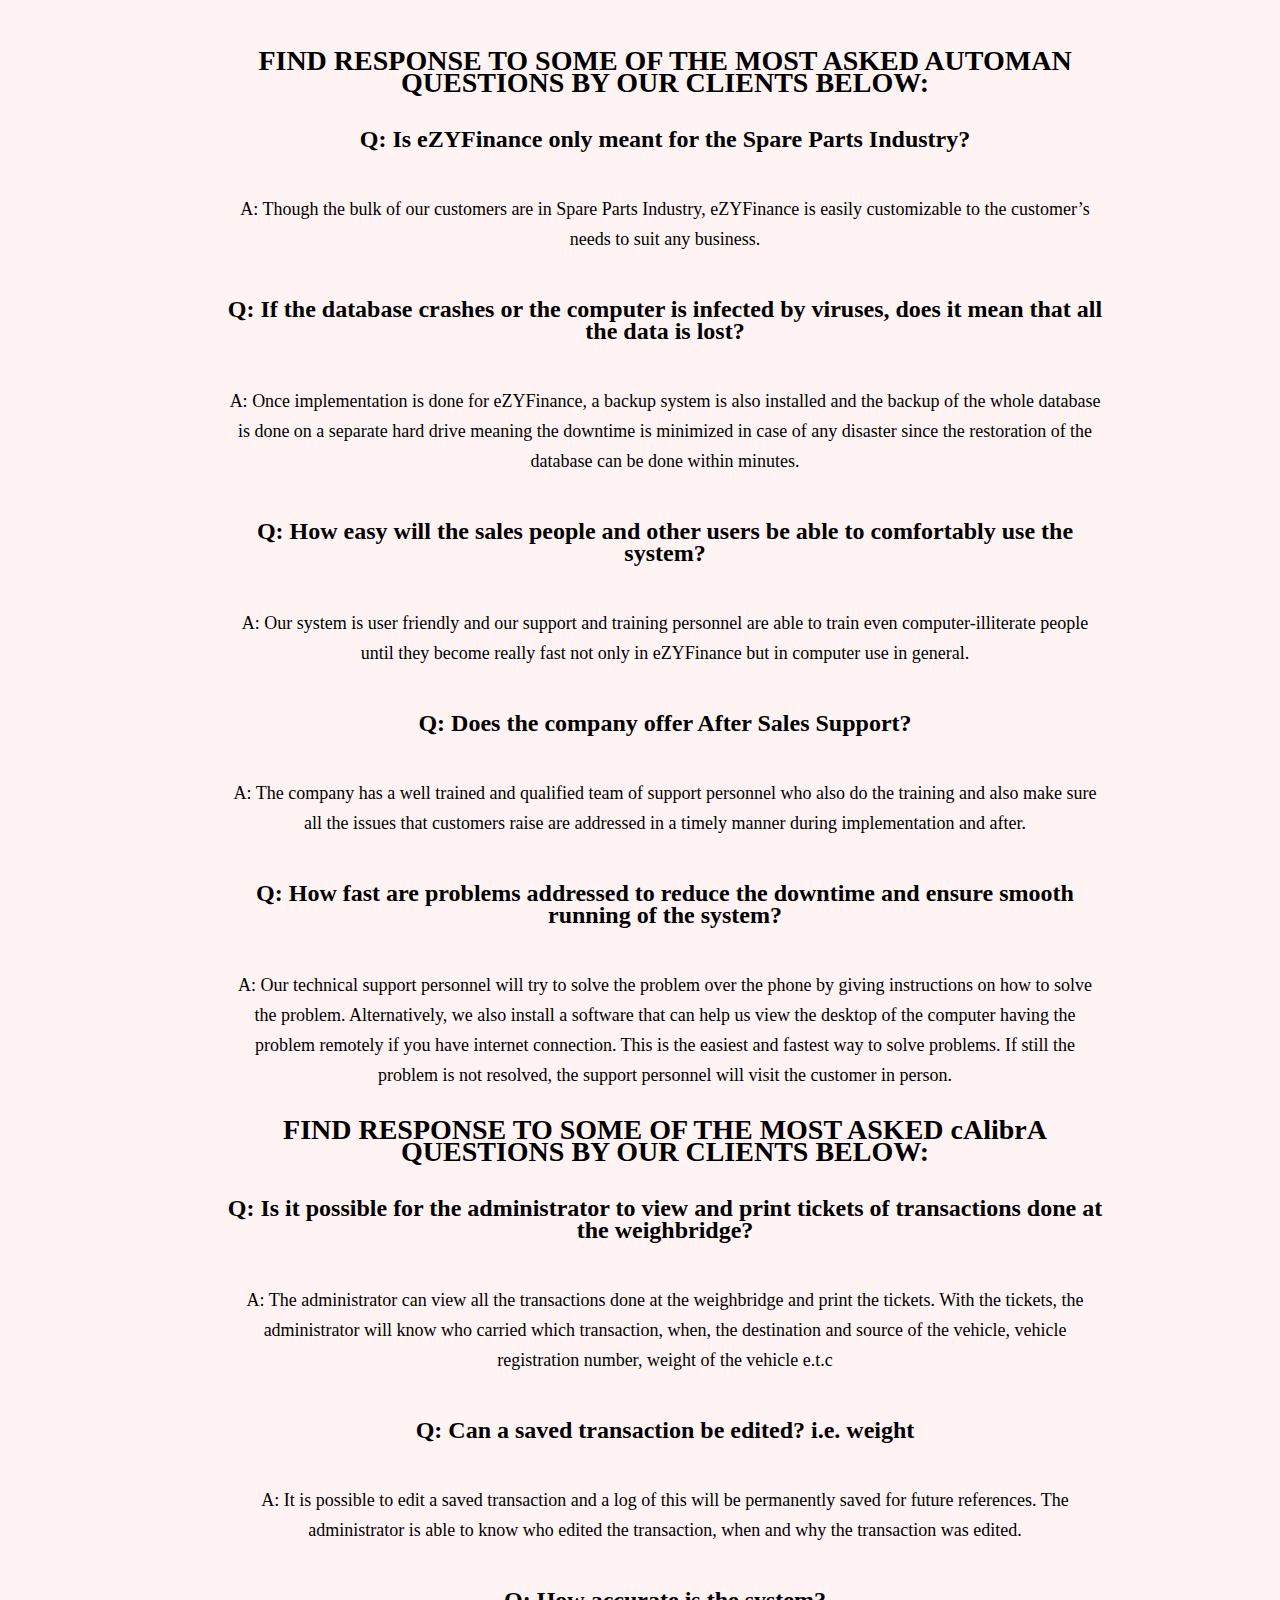
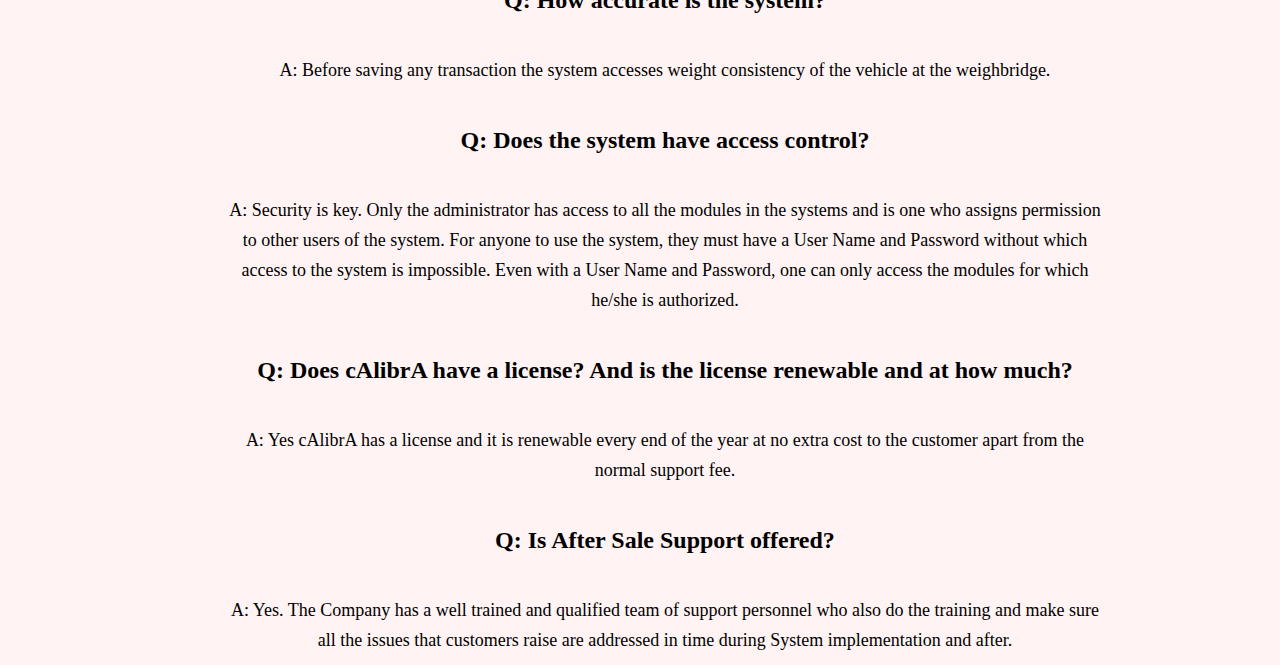
==== FAQ'S.html @ f9c11c4e "Initial commit" ====
<! DOCTYPE html>
<html>
    <style>
        body {
          background-color: #fff3f3;
          margin: auto;
          text-align: center;
          width: 900px;
          height: 50px;  
          padding-top: 50px;
          padding-right: 30px;
          padding-bottom: 50px;
          padding-left: 80px;
        }
        h3{
        color: black;
        font-size: 24px;
        font-weight: 600;
        line-height: 22px;
        padding: 10px;
        text-align: center;
        }

        h1{
        color:black;
        font-size: 28px;
        font-weight: 600;
        line-height: 22px;
        padding: 0px;
        text-align: center;
        }

        p{
            background-position: center;
            text-align: center;
            font-size: 18px;
            padding: 10px;
            line-height: 30px;
        }
        </style>
 <!--------ABOUT GASL-------->        
        <section class ="FAQ">
            <h1>FIND RESPONSE TO SOME OF THE MOST ASKED AUTOMAN QUESTIONS BY OUR CLIENTS BELOW:</h1>
                    <div class="row">
                        <div class = "FAQ-col">
                            <div>
                                <h3>Q: Is eZYFinance only meant for the Spare Parts Industry?</h3>
                                <p>A: Though the bulk of our customers are in Spare Parts Industry, eZYFinance is 
                                    easily customizable to the customer’s needs to suit any business.</p>
                            </div>
                        </div>
                        
                        <div class = "FAQ-col">
                        <div>
                                <h3>Q: If the database crashes or the computer is infected by viruses, 
                                    does it mean that all the data is lost?</h3>
                                <p>A: Once implementation is done for eZYFinance, a backup system is also installed 
                                    and the backup of the whole database is done on a separate hard drive meaning 
                                    the downtime is minimized in case of any disaster since the restoration of the database can be done within minutes. </p>
                        </div>
                        </div>

                        <div class = "FAQ-col">
                        <div>
                                <h3>Q: How easy will the sales people and other users be 
                                    able to comfortably use the system?</h3>
                                <p>A: Our system is user friendly and our support and training personnel are able to train even computer-illiterate 
                                    people until they become really fast not only in eZYFinance but in computer use in general.</p>
                        </div>
                        </div>

                        <div class = "FAQ-col">
                            <div>
                                <h3>Q: Does the company offer After Sales Support?</h3>
                                <p>A: The company has a well trained and qualified team of support personnel who also do the 
                                    training and also make sure all the issues that customers raise are addressed in a timely 
                                    manner during implementation and after.</p>
                            </div>
                        </div>

                        <div class = "FAQ-col">
                            <div>
                                <h3>Q: How fast are problems addressed to reduce the downtime and ensure 
                                    smooth running of the system?</h3>
                                <p>A: Our technical support personnel will try to solve the problem over the phone by 
                                    giving instructions on how to solve the problem. Alternatively, we also install a 
                                    software that can help us view the desktop of the computer having the problem remotely if 
                                    you have internet connection. This is the easiest and fastest way to solve problems. 
                                    If still the problem is not resolved, the support personnel will visit the customer in person.</p>
                            </div>
                        </div>

                        <h1>FIND RESPONSE TO SOME OF THE MOST ASKED cAlibrA QUESTIONS BY OUR CLIENTS BELOW:</h1>
                        <div class="row">
                        <div class = "FAQ-col">
                            <div>
                                <h3>Q: Is it possible for the administrator to view and print tickets of transactions done at the weighbridge?</h3>
                                <p>A: The administrator can view all the transactions done at the weighbridge and print the tickets. With the tickets, 
                                    the administrator will know who carried which transaction, when, the destination and source of the vehicle, 
                                    vehicle registration number, weight of the vehicle e.t.c</p>
                            </div>
                        </div>

                        <div class = "FAQ-col">
                            <div>
                                <h3>Q: Can a saved transaction be edited? i.e. weight</h3>
                                <p>A: It is possible to edit a saved transaction and a log of this will be permanently saved for future references. 
                                    The administrator is able to know who edited the transaction, when and why the transaction was edited.
                                </p>
                            </div>
                        </div>

                        <div class = "FAQ-col">
                            <div>
                                <h3>Q: How accurate is the system?</h3>
                                <p>A: Before saving any transaction the system accesses weight consistency of the vehicle at the weighbridge.</p>
                            </div>
                        </div>

                        <div class = "FAQ-col">
                            <div>
                                <h3>Q: Does the system have access control?</h3>
                                <p>A: Security is key. Only the administrator has access to all the modules in the systems and 
                                    is one who assigns permission to other users of the system. For anyone to use the system, they must have 
                                    a User Name and Password without which access to the system is impossible.
                                    Even with a User Name and Password, one can only access the modules for which he/she is authorized.</p>
                            </div>
                        </div>

                        <div class = "FAQ-col">
                            <div>
                                <h3>Q: Does cAlibrA have a license? And is the license renewable and at how much?</h3>
                                <p>A: Yes cAlibrA has a license and it is renewable every end of the year at no extra cost to the customer 
                                    apart from the normal support fee.</p>
                            </div>
                        </div>

                        <div class = "FAQ-col">
                            <div>
                                <h3>
                                    Q: Is After Sale Support offered?</h3>
                                <p>A: Yes. The Company has a well trained and qualified team of support personnel who also do the training 
                                    and make sure all the issues that customers raise are addressed in time during System implementation and after.</p>
                            </div>
                        </div>

                </section> 
                </html>
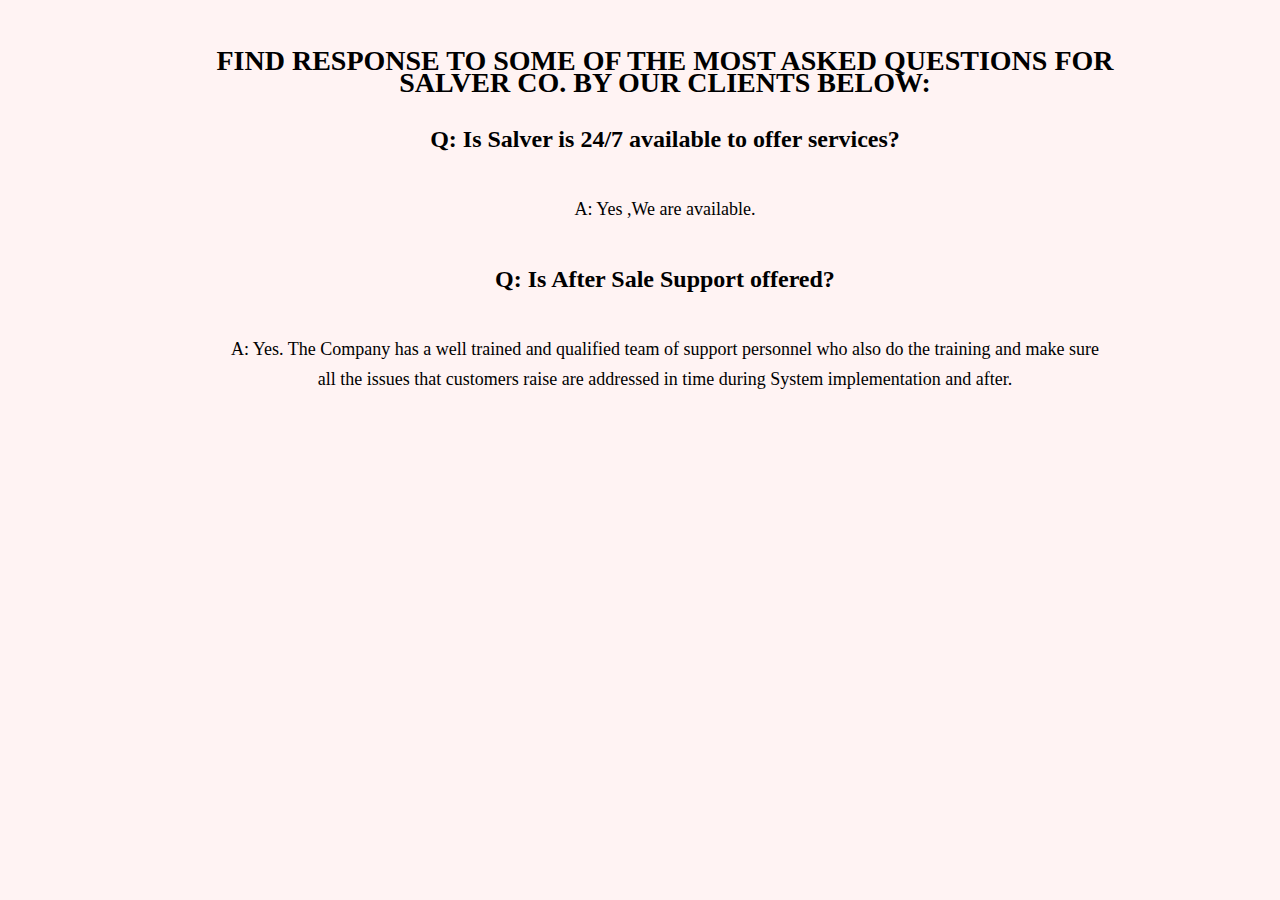
==== commit 61828fb0: "no changes" ====
--- a/FAQ'S.html
+++ b/FAQ'S.html
@@ -40,105 +40,18 @@
         </style>
  <!--------ABOUT GASL-------->        
         <section class ="FAQ">
-            <h1>FIND RESPONSE TO SOME OF THE MOST ASKED AUTOMAN QUESTIONS BY OUR CLIENTS BELOW:</h1>
+            <h1>FIND RESPONSE TO SOME OF THE MOST ASKED QUESTIONS FOR SALVER CO. BY OUR CLIENTS BELOW:</h1>
                     <div class="row">
                         <div class = "FAQ-col">
                             <div>
-                                <h3>Q: Is eZYFinance only meant for the Spare Parts Industry?</h3>
-                                <p>A: Though the bulk of our customers are in Spare Parts Industry, eZYFinance is 
-                                    easily customizable to the customer’s needs to suit any business.</p>
+                                <h3>Q: Is Salver is 24/7 available to offer services?</h3>
+                                <p>A: Yes ,We are available.</p>
                             </div>
                         </div>
-                        
-                        <div class = "FAQ-col">
-                        <div>
-                                <h3>Q: If the database crashes or the computer is infected by viruses, 
-                                    does it mean that all the data is lost?</h3>
-                                <p>A: Once implementation is done for eZYFinance, a backup system is also installed 
-                                    and the backup of the whole database is done on a separate hard drive meaning 
-                                    the downtime is minimized in case of any disaster since the restoration of the database can be done within minutes. </p>
-                        </div>
-                        </div>
-
-                        <div class = "FAQ-col">
-                        <div>
-                                <h3>Q: How easy will the sales people and other users be 
-                                    able to comfortably use the system?</h3>
-                                <p>A: Our system is user friendly and our support and training personnel are able to train even computer-illiterate 
-                                    people until they become really fast not only in eZYFinance but in computer use in general.</p>
-                        </div>
-                        </div>
-
+            
                         <div class = "FAQ-col">
                             <div>
-                                <h3>Q: Does the company offer After Sales Support?</h3>
-                                <p>A: The company has a well trained and qualified team of support personnel who also do the 
-                                    training and also make sure all the issues that customers raise are addressed in a timely 
-                                    manner during implementation and after.</p>
-                            </div>
-                        </div>
-
-                        <div class = "FAQ-col">
-                            <div>
-                                <h3>Q: How fast are problems addressed to reduce the downtime and ensure 
-                                    smooth running of the system?</h3>
-                                <p>A: Our technical support personnel will try to solve the problem over the phone by 
-                                    giving instructions on how to solve the problem. Alternatively, we also install a 
-                                    software that can help us view the desktop of the computer having the problem remotely if 
-                                    you have internet connection. This is the easiest and fastest way to solve problems. 
-                                    If still the problem is not resolved, the support personnel will visit the customer in person.</p>
-                            </div>
-                        </div>
-
-                        <h1>FIND RESPONSE TO SOME OF THE MOST ASKED cAlibrA QUESTIONS BY OUR CLIENTS BELOW:</h1>
-                        <div class="row">
-                        <div class = "FAQ-col">
-                            <div>
-                                <h3>Q: Is it possible for the administrator to view and print tickets of transactions done at the weighbridge?</h3>
-                                <p>A: The administrator can view all the transactions done at the weighbridge and print the tickets. With the tickets, 
-                                    the administrator will know who carried which transaction, when, the destination and source of the vehicle, 
-                                    vehicle registration number, weight of the vehicle e.t.c</p>
-                            </div>
-                        </div>
-
-                        <div class = "FAQ-col">
-                            <div>
-                                <h3>Q: Can a saved transaction be edited? i.e. weight</h3>
-                                <p>A: It is possible to edit a saved transaction and a log of this will be permanently saved for future references. 
-                                    The administrator is able to know who edited the transaction, when and why the transaction was edited.
-                                </p>
-                            </div>
-                        </div>
-
-                        <div class = "FAQ-col">
-                            <div>
-                                <h3>Q: How accurate is the system?</h3>
-                                <p>A: Before saving any transaction the system accesses weight consistency of the vehicle at the weighbridge.</p>
-                            </div>
-                        </div>
-
-                        <div class = "FAQ-col">
-                            <div>
-                                <h3>Q: Does the system have access control?</h3>
-                                <p>A: Security is key. Only the administrator has access to all the modules in the systems and 
-                                    is one who assigns permission to other users of the system. For anyone to use the system, they must have 
-                                    a User Name and Password without which access to the system is impossible.
-                                    Even with a User Name and Password, one can only access the modules for which he/she is authorized.</p>
-                            </div>
-                        </div>
-
-                        <div class = "FAQ-col">
-                            <div>
-                                <h3>Q: Does cAlibrA have a license? And is the license renewable and at how much?</h3>
-                                <p>A: Yes cAlibrA has a license and it is renewable every end of the year at no extra cost to the customer 
-                                    apart from the normal support fee.</p>
-                            </div>
-                        </div>
-
-                        <div class = "FAQ-col">
-                            <div>
-                                <h3>
-                                    Q: Is After Sale Support offered?</h3>
+                                <h3>Q: Is After Sale Support offered?</h3>
                                 <p>A: Yes. The Company has a well trained and qualified team of support personnel who also do the training 
                                     and make sure all the issues that customers raise are addressed in time during System implementation and after.</p>
                             </div>
